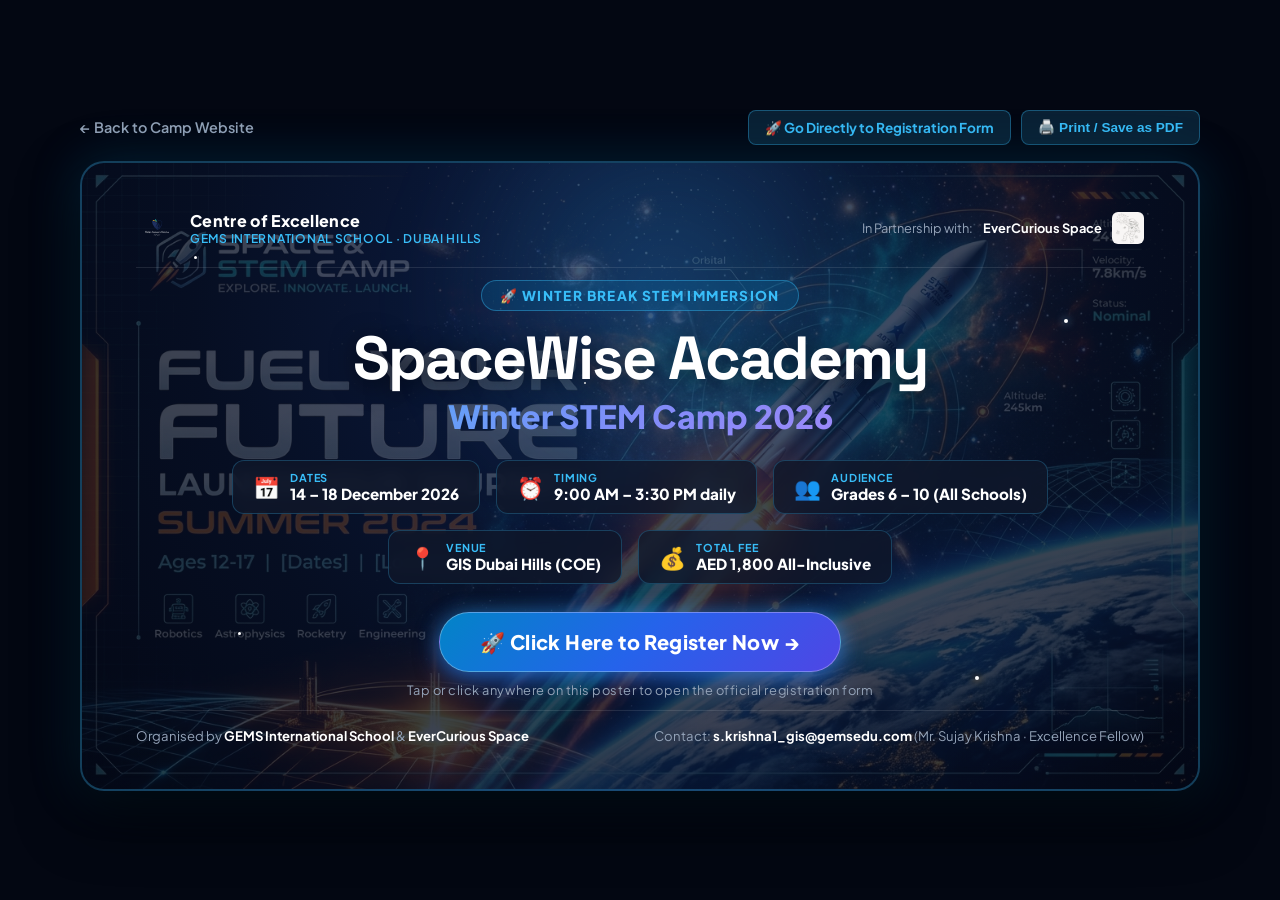
==== poster.html @ 49ee7f8d "Add simple landscape poster linking to registration form" ====
<!DOCTYPE html>
<html lang="en">
<head>
  <meta charset="UTF-8">
  <meta name="viewport" content="width=device-width, initial-scale=1.0">
  <title>SpaceWise Academy — Winter STEM Camp 2026 | Poster</title>
  <link rel="icon" href="data:image/svg+xml,<svg xmlns='http://www.w3.org/2000/svg' viewBox='0 0 100 100'><text y='.9em' font-size='90'>🚀</text></svg>">
  <link rel="preconnect" href="https://fonts.googleapis.com">
  <link rel="preconnect" href="https://fonts.gstatic.com" crossorigin>
  <link href="https://fonts.googleapis.com/css2?family=Plus+Jakarta+Sans:wght@500;600;700;800;900&family=Space+Grotesk:wght@600;700;800&display=swap" rel="stylesheet">
  <style>
    * {
      box-sizing: border-box;
      margin: 0;
      padding: 0;
    }

    body {
      font-family: 'Plus Jakarta Sans', system-ui, -apple-system, sans-serif;
      background: #030712;
      color: #f8fafc;
      min-height: 100vh;
      display: flex;
      flex-direction: column;
      align-items: center;
      justify-content: center;
      padding: 24px;
      -webkit-font-smoothing: antialiased;
    }

    /* Top bar for user controls */
    .controls-bar {
      width: 100%;
      max-width: 1120px;
      display: flex;
      justify-content: space-between;
      align-items: center;
      margin-bottom: 16px;
      gap: 12px;
      flex-wrap: wrap;
    }

    .btn-back {
      color: #94a3b8;
      text-decoration: none;
      font-size: 0.9rem;
      font-weight: 600;
      display: inline-flex;
      align-items: center;
      gap: 6px;
      transition: color 0.2s;
    }
    .btn-back:hover {
      color: #38bdf8;
    }

    .btn-print {
      background: rgba(56, 189, 248, 0.15);
      border: 1px solid rgba(56, 189, 248, 0.35);
      color: #38bdf8;
      padding: 8px 16px;
      border-radius: 8px;
      font-size: 0.85rem;
      font-weight: 700;
      cursor: pointer;
      display: inline-flex;
      align-items: center;
      gap: 8px;
      transition: all 0.2s;
    }
    .btn-print:hover {
      background: #0284c7;
      color: #ffffff;
    }

    /* Landscape Poster Frame (16:9 ratio) */
    .poster-link-wrapper {
      width: 100%;
      max-width: 1120px;
      text-decoration: none;
      display: block;
      color: inherit;
    }

    .poster-card {
      width: 100%;
      aspect-ratio: 16 / 9;
      background: radial-gradient(circle at 50% 20%, #0d1e46 0%, #060e22 60%, #030714 100%);
      border: 2px solid rgba(56, 189, 248, 0.3);
      border-radius: 24px;
      position: relative;
      overflow: hidden;
      padding: 44px 54px;
      display: flex;
      flex-direction: column;
      justify-content: space-between;
      box-shadow: 0 25px 60px rgba(0, 0, 0, 0.7), 0 0 50px rgba(2, 132, 199, 0.25);
      transition: transform 0.3s ease, border-color 0.3s ease, box-shadow 0.3s ease;
      cursor: pointer;
    }

    .poster-link-wrapper:hover .poster-card {
      transform: translateY(-4px);
      border-color: #38bdf8;
      box-shadow: 0 30px 70px rgba(0, 0, 0, 0.8), 0 0 60px rgba(56, 189, 248, 0.4);
    }

    /* Ambient Space Artwork & Stars */
    .poster-bg {
      position: absolute;
      inset: 0;
      background-image: url('images/poster-bg-landscape.jpg');
      background-size: cover;
      background-position: center;
      opacity: 0.22;
      mix-blend-mode: lighten;
      pointer-events: none;
    }

    .poster-glow {
      position: absolute;
      top: -20%;
      left: 30%;
      width: 500px;
      height: 500px;
      background: radial-gradient(circle, rgba(56, 189, 248, 0.2) 0%, transparent 70%);
      filter: blur(40px);
      pointer-events: none;
    }

    /* Subtle Twinkling Stars */
    .star {
      position: absolute;
      background: #ffffff;
      border-radius: 50%;
      pointer-events: none;
      animation: twinkle 3s infinite alternate;
    }
    .s1 { top: 15%; left: 10%; width: 3px; height: 3px; }
    .s2 { top: 25%; left: 88%; width: 4px; height: 4px; box-shadow: 0 0 8px #38bdf8; }
    .s3 { top: 75%; left: 14%; width: 3px; height: 3px; }
    .s4 { top: 82%; left: 80%; width: 4px; height: 4px; box-shadow: 0 0 8px #f59e0b; }
    .s5 { top: 35%; left: 45%; width: 2px; height: 2px; }

    @keyframes twinkle {
      0% { opacity: 0.3; transform: scale(0.8); }
      100% { opacity: 1; transform: scale(1.3); }
    }

    /* Poster Header */
    .poster-header {
      position: relative;
      z-index: 2;
      display: flex;
      justify-content: space-between;
      align-items: center;
      border-bottom: 1px solid rgba(255, 255, 255, 0.1);
      padding-bottom: 18px;
    }

    .logo-group {
      display: flex;
      align-items: center;
      gap: 12px;
    }

    .logo-img {
      width: 42px;
      height: 42px;
      object-fit: contain;
    }

    .logo-text h3 {
      font-size: 1rem;
      font-weight: 800;
      color: #ffffff;
      letter-spacing: 0.02em;
    }
    .logo-text p {
      font-size: 0.75rem;
      color: #38bdf8;
      font-weight: 600;
      text-transform: uppercase;
      letter-spacing: 0.06em;
    }

    .partner-badge {
      display: flex;
      align-items: center;
      gap: 10px;
      font-size: 0.8rem;
      color: #94a3b8;
    }
    .partner-badge strong {
      color: #ffffff;
    }
    .partner-badge img {
      width: 32px;
      height: 32px;
      object-fit: contain;
      border-radius: 6px;
    }

    /* Poster Center Content: Clean & Bold Title */
    .poster-center {
      position: relative;
      z-index: 2;
      text-align: center;
      margin: auto 0;
    }

    .camp-badge {
      display: inline-flex;
      align-items: center;
      gap: 8px;
      background: rgba(2, 132, 199, 0.2);
      border: 1px solid rgba(56, 189, 248, 0.4);
      color: #38bdf8;
      padding: 6px 18px;
      border-radius: 999px;
      font-size: 0.85rem;
      font-weight: 800;
      letter-spacing: 0.1em;
      text-transform: uppercase;
      margin-bottom: 16px;
    }

    .poster-title {
      font-family: 'Space Grotesk', sans-serif;
      font-size: 3.8rem;
      font-weight: 900;
      color: #ffffff;
      line-height: 1.05;
      letter-spacing: -0.03em;
      text-shadow: 0 4px 25px rgba(0, 0, 0, 0.6);
    }

    .poster-subtitle {
      font-size: 2rem;
      font-weight: 800;
      background: linear-gradient(135deg, #38bdf8 0%, #818cf8 50%, #c084fc 100%);
      -webkit-background-clip: text;
      -webkit-text-fill-color: transparent;
      background-clip: text;
      margin-top: 6px;
      margin-bottom: 24px;
    }

    /* Simple Details Row (Dates, Time, Grades, Fee) */
    .details-row {
      display: flex;
      justify-content: center;
      align-items: center;
      gap: 16px;
      flex-wrap: wrap;
      margin-bottom: 28px;
    }

    .detail-pill {
      background: rgba(15, 23, 42, 0.8);
      border: 1px solid rgba(56, 189, 248, 0.25);
      border-radius: 12px;
      padding: 10px 20px;
      display: flex;
      align-items: center;
      gap: 10px;
      backdrop-filter: blur(8px);
    }

    .detail-pill .icon {
      font-size: 1.35rem;
    }

    .detail-pill .label {
      display: block;
      font-size: 0.68rem;
      text-transform: uppercase;
      letter-spacing: 0.08em;
      color: #38bdf8;
      font-weight: 700;
      text-align: left;
    }

    .detail-pill .value {
      display: block;
      font-size: 0.95rem;
      font-weight: 800;
      color: #ffffff;
      text-align: left;
    }

    /* Prominent Call to Action Button */
    .cta-button {
      display: inline-flex;
      align-items: center;
      justify-content: center;
      gap: 12px;
      background: linear-gradient(135deg, #0284c7 0%, #2563eb 50%, #4f46e5 100%);
      color: #ffffff;
      padding: 16px 40px;
      border-radius: 999px;
      font-size: 1.25rem;
      font-weight: 800;
      letter-spacing: 0.02em;
      box-shadow: 0 8px 25px rgba(37, 99, 235, 0.5), 0 0 20px rgba(56, 189, 248, 0.4);
      border: 1px solid rgba(255, 255, 255, 0.3);
      transition: all 0.25s ease;
    }

    .poster-link-wrapper:hover .cta-button {
      transform: scale(1.04);
      box-shadow: 0 10px 35px rgba(56, 189, 248, 0.7);
    }

    .click-prompt {
      margin-top: 10px;
      font-size: 0.8rem;
      color: #94a3b8;
      letter-spacing: 0.04em;
    }

    /* Poster Footer */
    .poster-footer {
      position: relative;
      z-index: 2;
      display: flex;
      justify-content: space-between;
      align-items: center;
      border-top: 1px solid rgba(255, 255, 255, 0.1);
      padding-top: 16px;
      font-size: 0.82rem;
      color: #94a3b8;
    }

    .poster-footer strong {
      color: #ffffff;
    }

    /* Print Formatting: Crisp landscape output */
    @media print {
      @page {
        size: landscape;
        margin: 0;
      }
      body {
        background: #030714 !important;
        padding: 0 !important;
        -webkit-print-color-adjust: exact !important;
        print-color-adjust: exact !important;
      }
      .controls-bar {
        display: none !important;
      }
      .poster-link-wrapper {
        max-width: 100vw !important;
        width: 100vw !important;
        height: 100vh !important;
      }
      .poster-card {
        width: 100vw !important;
        height: 100vh !important;
        border-radius: 0 !important;
        border: none !important;
        padding: 36px 48px !important;
      }
    }

    /* Mobile scaling */
    @media (max-width: 768px) {
      .poster-card {
        aspect-ratio: auto;
        padding: 30px 20px;
      }
      .poster-title {
        font-size: 2.5rem;
      }
      .poster-subtitle {
        font-size: 1.4rem;
      }
      .details-row {
        gap: 10px;
      }
      .detail-pill {
        width: 100%;
        justify-content: flex-start;
      }
      .poster-header,
      .poster-footer {
        flex-direction: column;
        gap: 10px;
        text-align: center;
      }
    }
  </style>
</head>
<body>

  <!-- Controls Bar (Hidden during printing) -->
  <div class="controls-bar">
    <a href="index.html" class="btn-back">
      ← Back to Camp Website
    </a>
    <div style="display: flex; gap: 10px;">
      <a href="index.html#register" class="btn-print" style="text-decoration: none;">
        🚀 Go Directly to Registration Form
      </a>
      <button class="btn-print" onclick="window.print()">
        🖨️ Print / Save as PDF
      </button>
    </div>
  </div>

  <!-- Entire Poster links directly to Registration Form -->
  <a href="index.html#register" class="poster-link-wrapper" id="posterRegistrationLink" title="Click to open registration form">
    <div class="poster-card">
      <!-- Background Ambient Glow & Stars -->
      <div class="poster-bg"></div>
      <div class="poster-glow"></div>
      <span class="star s1"></span>
      <span class="star s2"></span>
      <span class="star s3"></span>
      <span class="star s4"></span>
      <span class="star s5"></span>

      <!-- 1. Header: School & Delivery Partner -->
      <div class="poster-header">
        <div class="logo-group">
          <img src="images/gis-crest.png" alt="GEMS International School Crest" class="logo-img">
          <div class="logo-text">
            <h3>Centre of Excellence</h3>
            <p>GEMS International School · Dubai Hills</p>
          </div>
        </div>

        <div class="partner-badge">
          <span>In Partnership with:</span>
          <strong>EverCurious Space</strong>
          <img src="images/evercurious-logo.png" alt="EverCurious Space Logo">
        </div>
      </div>

      <!-- 2. Center: Just Title & Essential Details (Start & Time) -->
      <div class="poster-center">
        <div class="camp-badge">
          🚀 Winter Break STEM Immersion
        </div>

        <h1 class="poster-title">SpaceWise Academy</h1>
        <h2 class="poster-subtitle">Winter STEM Camp 2026</h2>

        <!-- The Essential Details: Dates, Timing, Grades, Location, Fee -->
        <div class="details-row">
          <div class="detail-pill">
            <span class="icon">📅</span>
            <div>
              <span class="label">Dates</span>
              <span class="value">14 – 18 December 2026</span>
            </div>
          </div>

          <div class="detail-pill">
            <span class="icon">⏰</span>
            <div>
              <span class="label">Timing</span>
              <span class="value">9:00 AM – 3:30 PM daily</span>
            </div>
          </div>

          <div class="detail-pill">
            <span class="icon">👥</span>
            <div>
              <span class="label">Audience</span>
              <span class="value">Grades 6 – 10 (All Schools)</span>
            </div>
          </div>

          <div class="detail-pill">
            <span class="icon">📍</span>
            <div>
              <span class="label">Venue</span>
              <span class="value">GIS Dubai Hills (COE)</span>
            </div>
          </div>

          <div class="detail-pill">
            <span class="icon">💰</span>
            <div>
              <span class="label">Total Fee</span>
              <span class="value">AED 1,800 All-Inclusive</span>
            </div>
          </div>
        </div>

        <!-- Big, Unmissable Clickable Call-to-Action -->
        <div>
          <div class="cta-button">
            <span>🚀 Click Here to Register Now →</span>
          </div>
          <p class="click-prompt">Tap or click anywhere on this poster to open the official registration form</p>
        </div>
      </div>

      <!-- 3. Footer: Simple Contact Info -->
      <div class="poster-footer">
        <div>
          <span>Organised by <strong>GEMS International School</strong> & <strong>EverCurious Space</strong></span>
        </div>
        <div>
          <span>Contact: <strong>s.krishna1_gis@gemsedu.com</strong> (Mr. Sujay Krishna · Excellence Fellow)</span>
        </div>
      </div>
    </div>
  </a>

  <script>
    // Support custom registration link via query parameter: poster.html?form=https://your-form-url
    const urlParams = new URLSearchParams(window.location.search);
    const customFormUrl = urlParams.get('form') || urlParams.get('url') || urlParams.get('link');
    if (customFormUrl) {
      const link = document.getElementById('posterRegistrationLink');
      if (link) {
        link.href = decodeURIComponent(customFormUrl);
      }
    }
  </script>
</body>
</html>
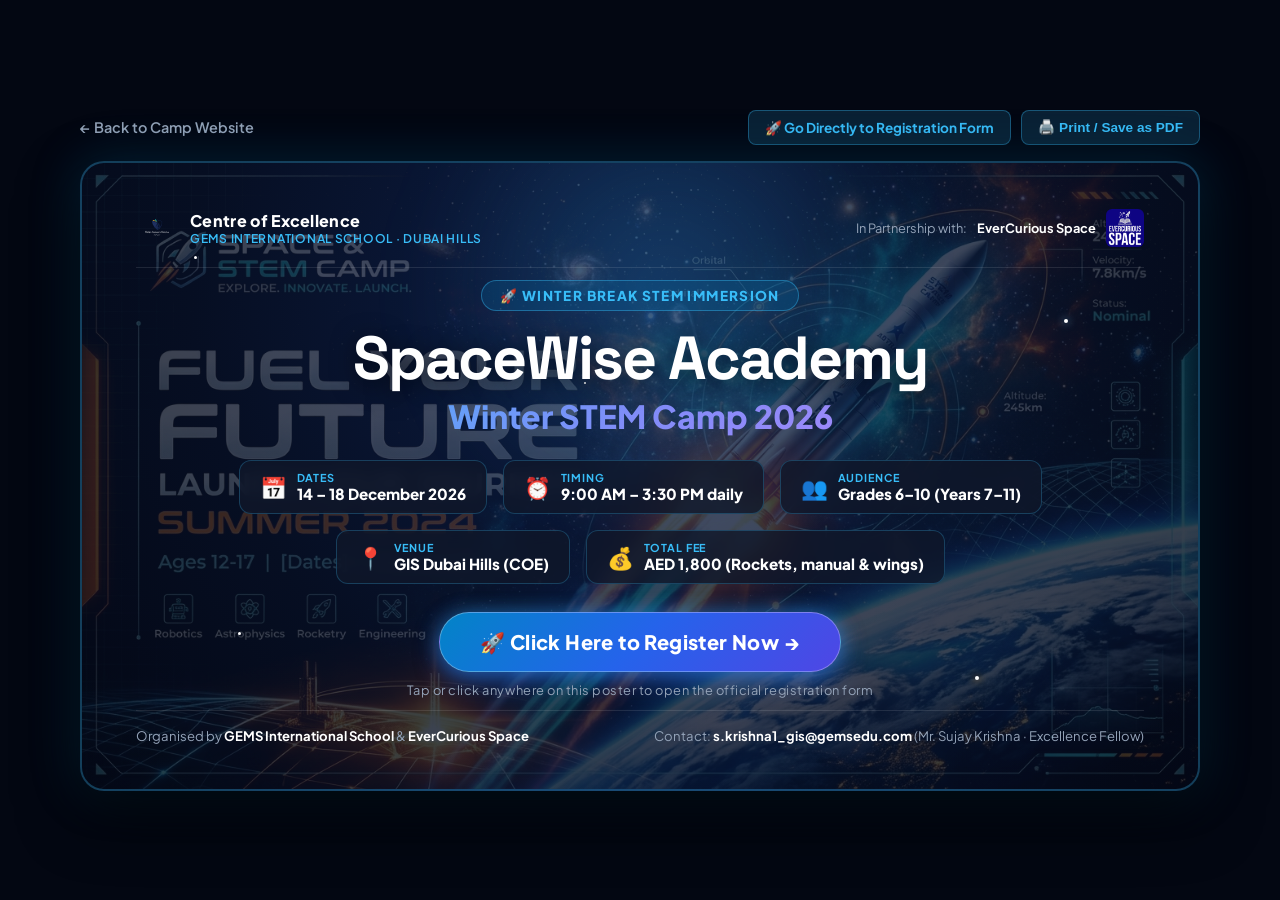
==== commit ba0ee737: "Apply organizers feedback: EverCurious logo, updated copy, schedule, and fee details" ====
--- a/poster.html
+++ b/poster.html
@@ -195,8 +195,8 @@
       color: #ffffff;
     }
     .partner-badge img {
-      width: 32px;
-      height: 32px;
+      width: 38px;
+      height: 38px;
       object-fit: contain;
       border-radius: 6px;
     }
@@ -470,7 +470,7 @@
             <span class="icon">👥</span>
             <div>
               <span class="label">Audience</span>
-              <span class="value">Grades 6 – 10 (All Schools)</span>
+              <span class="value">Grades 6–10 (Years 7–11)</span>
             </div>
           </div>
 
@@ -486,7 +486,7 @@
             <span class="icon">💰</span>
             <div>
               <span class="label">Total Fee</span>
-              <span class="value">AED 1,800 All-Inclusive</span>
+              <span class="value">AED 1,800 (Rockets, manual & wings)</span>
             </div>
           </div>
         </div>
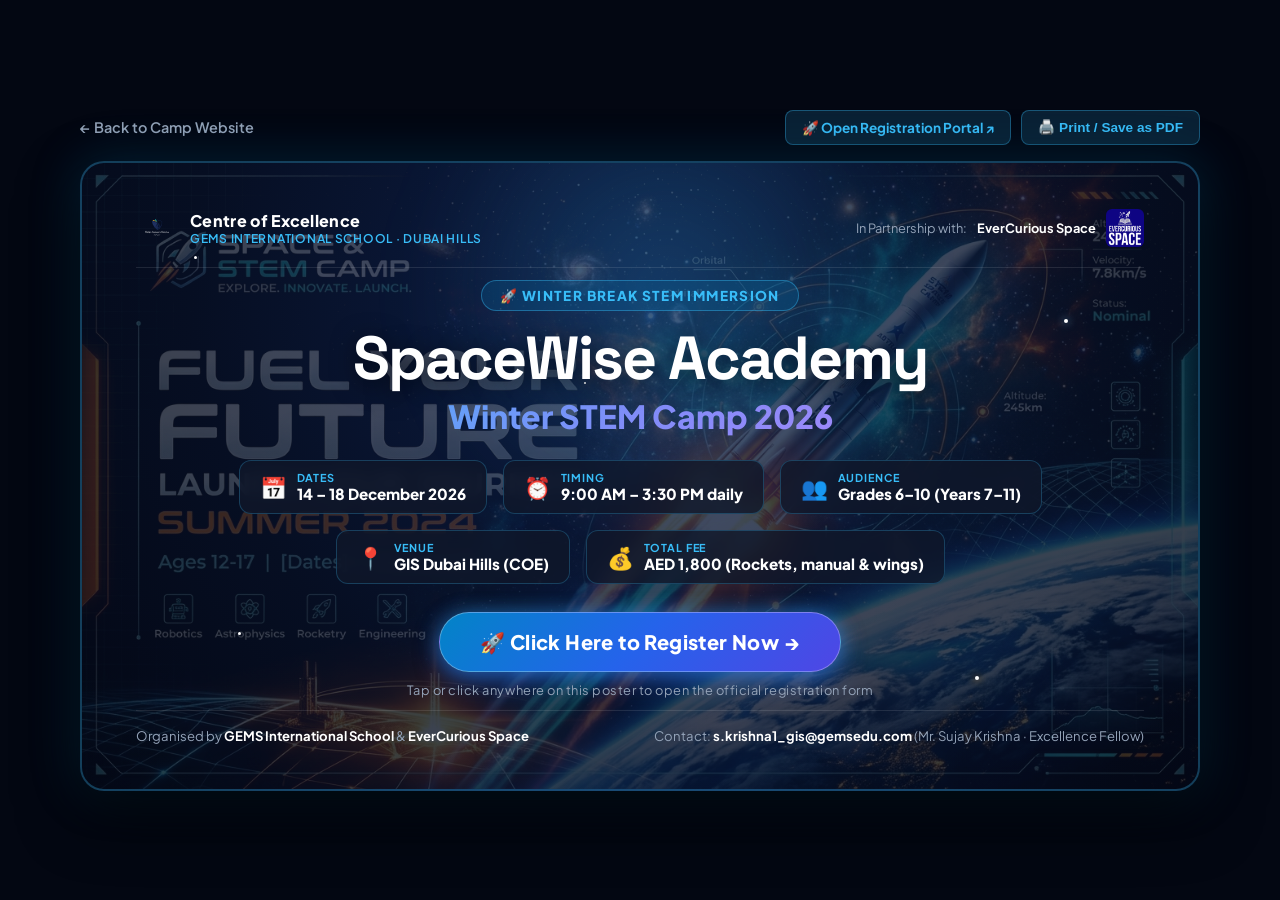
==== commit 1801f21c: "Update official registration link to Phoenix booking portal" ====
--- a/poster.html
+++ b/poster.html
@@ -401,8 +401,8 @@
       ← Back to Camp Website
     </a>
     <div style="display: flex; gap: 10px;">
-      <a href="index.html#register" class="btn-print" style="text-decoration: none;">
-        🚀 Go Directly to Registration Form
+      <a href="https://events.phoenixsystem.ae/gis/Winter-Camp-2026" target="_blank" rel="noopener" class="btn-print" style="text-decoration: none;">
+        🚀 Open Registration Portal ↗
       </a>
       <button class="btn-print" onclick="window.print()">
         🖨️ Print / Save as PDF
@@ -411,7 +411,7 @@
   </div>
 
   <!-- Entire Poster links directly to Registration Form -->
-  <a href="index.html#register" class="poster-link-wrapper" id="posterRegistrationLink" title="Click to open registration form">
+  <a href="https://events.phoenixsystem.ae/gis/Winter-Camp-2026" target="_blank" rel="noopener" class="poster-link-wrapper" id="posterRegistrationLink" title="Click to open official registration portal">
     <div class="poster-card">
       <!-- Background Ambient Glow & Stars -->
       <div class="poster-bg"></div>
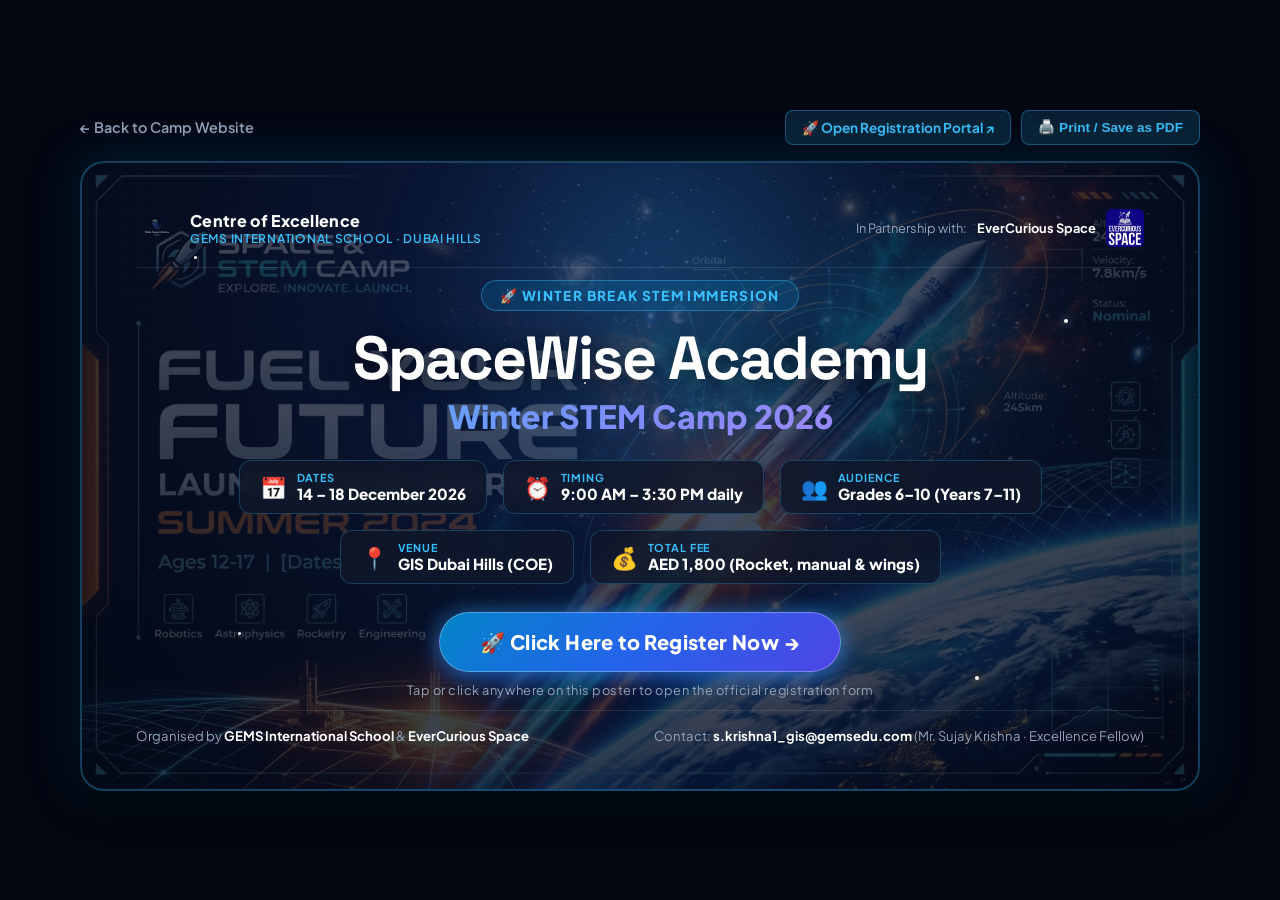
==== commit 71e5b55b: "Apply comprehensive organizers updates: Moonbase, no Mars/heat shields/pins, week-at-a-glance schedu" ====
--- a/poster.html
+++ b/poster.html
@@ -486,7 +486,7 @@
             <span class="icon">💰</span>
             <div>
               <span class="label">Total Fee</span>
-              <span class="value">AED 1,800 (Rockets, manual & wings)</span>
+              <span class="value">AED 1,800 (Rocket, manual & wings)</span>
             </div>
           </div>
         </div>
